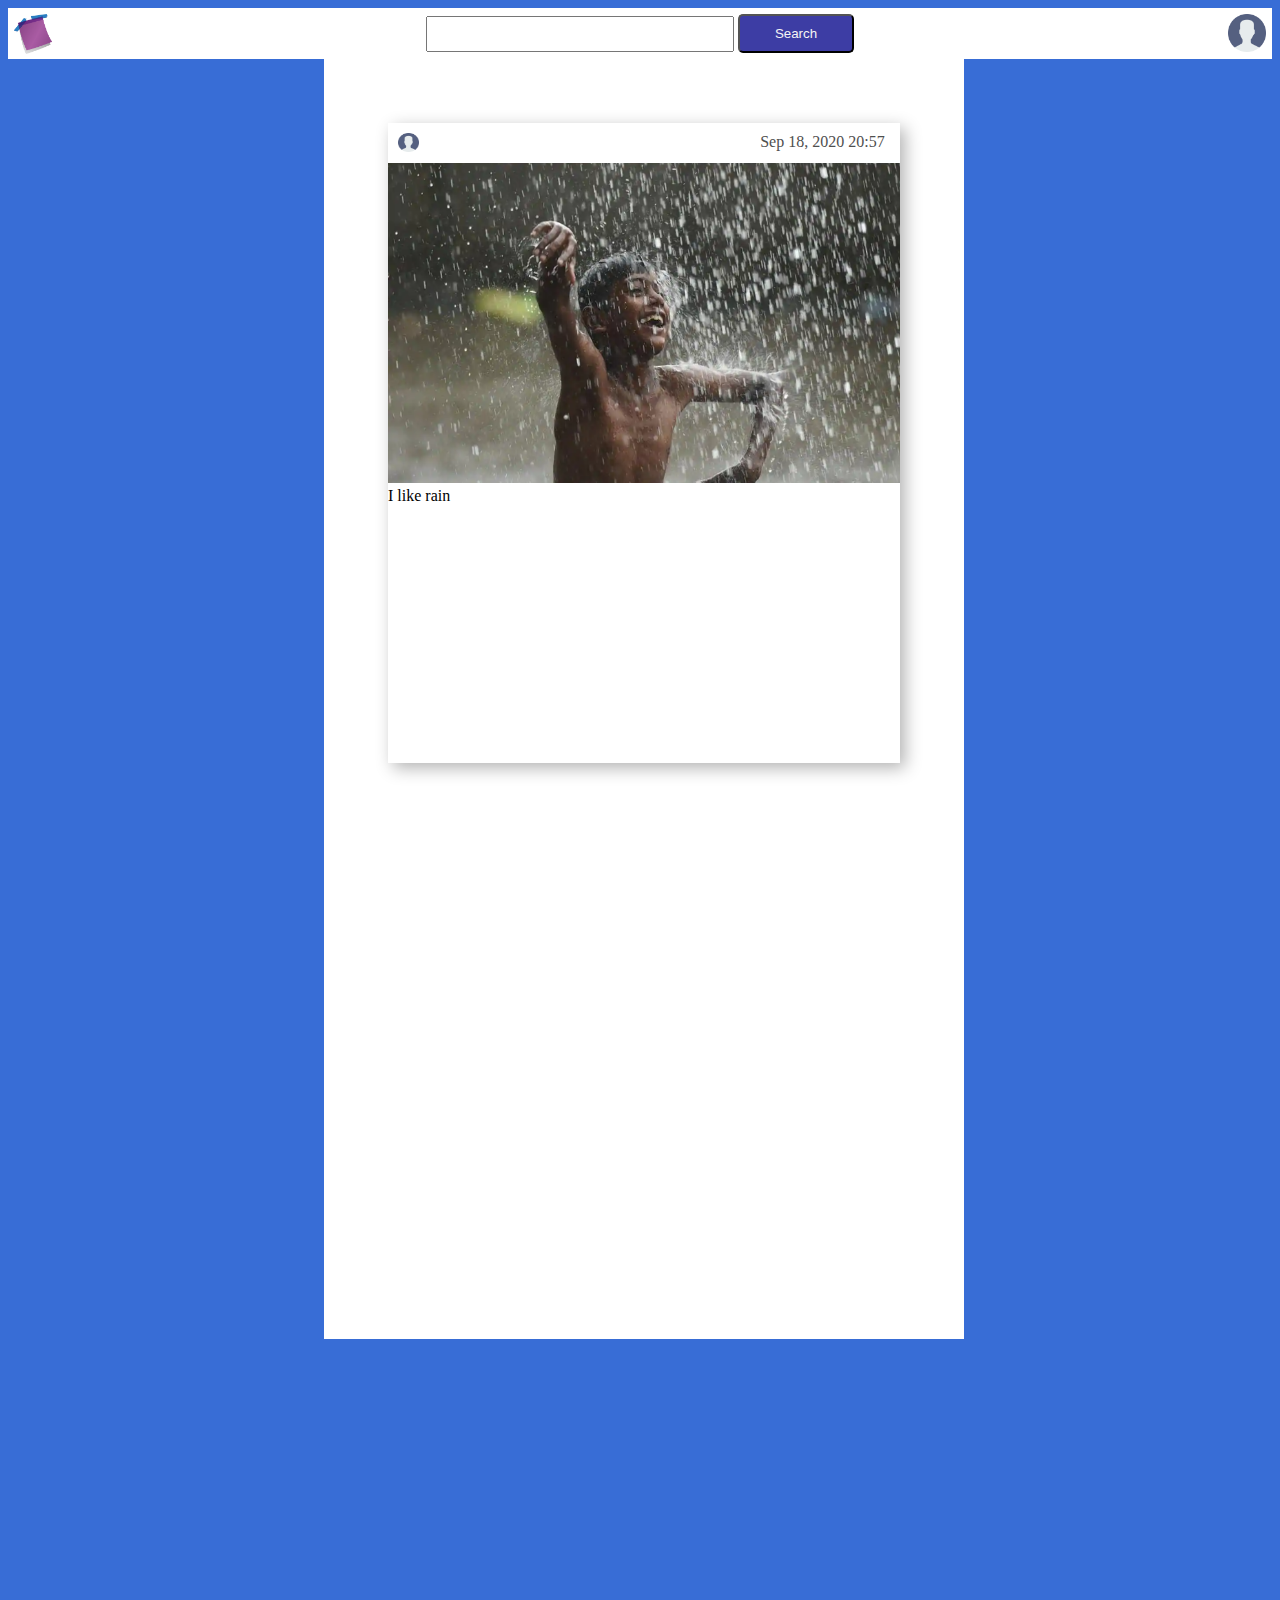
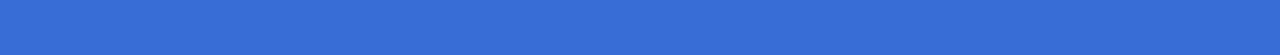
==== index.html @ 6badafad "half post" ====
<!DOCTYPE html>
<html lang="en">
<head>
    <meta charset="UTF-8">
    <meta name="viewport" content="width=device-width, initial-scale=1">
    <link rel="stylesheet" href="res/css/index.css">
</head>
<body class="background">
<section class="header">
    <div class="search">
        <img id="stickynote" src="res/img/stickynote.png">
        <input type="text">
        <button class="SearchSubmit" type="button">Search</button>
        <img id="pic" src="res/img/me.png">
    </div>
</section>

<section class="feed">
    <div class="post">
        <a class="headerPost">
            <img id="pic2" src="res/img/me.png">
            <a2 id="kuupäev">Sep 18, 2020 20:57</a2>
        </a>
        <img id="postPic" src="res/img/rain.png">
        <label id="title" >I like rain</label>
    </div>


</section>

</body>
</html>
---- res/css/index.css ----
.background {
    background-color: #386dd6;
    max-width: 100%;
    max-height: 100%;
}

.header {
    background-color: white;
}

.feed {
    background-color: white;
    width: 50vw;
    height: 100vw;
    position: relative;
    overflow: hidden;
    margin: 0% 25% 25%;
}

.post {
    width: 40vw;
    height: 50vw;
    position: relative;
    margin: 10% 10% 10%;
    box-shadow: 0.3em 0.3em 1em rgba(0,0,0,0.3);
}

.SearchSubmit {
    position: center;
    color: whitesmoke;
    background-color: #3d3da4;
    border-radius: 5px;
    padding: 10px 35px;
}

.search {
    padding: 6px;
    border: none;
    text-align: center;
}

.search input {
    height: 30px;
    width: 300px;
}

.account {
    text-align: right;
}

#pic {
    height: 3%;
    width: 3%;
    float: right;
}

#pic2 {
    height: 3%;
    width: 4%;
    float: left;
    margin-left: 2%;
    margin-top: 2%;
    margin-bottom: 2%;
}

#postPic {
    height: 50%;
    width: 100%;
    position: relative;
}

#kuupäev {
    float: right;
    margin-right: 3%;
    margin-top: 2%;
    color: #4f4f4f;
}

#stickynote {
    float: left;
    height: 3%;
    width: 3%;
}

#title {
}
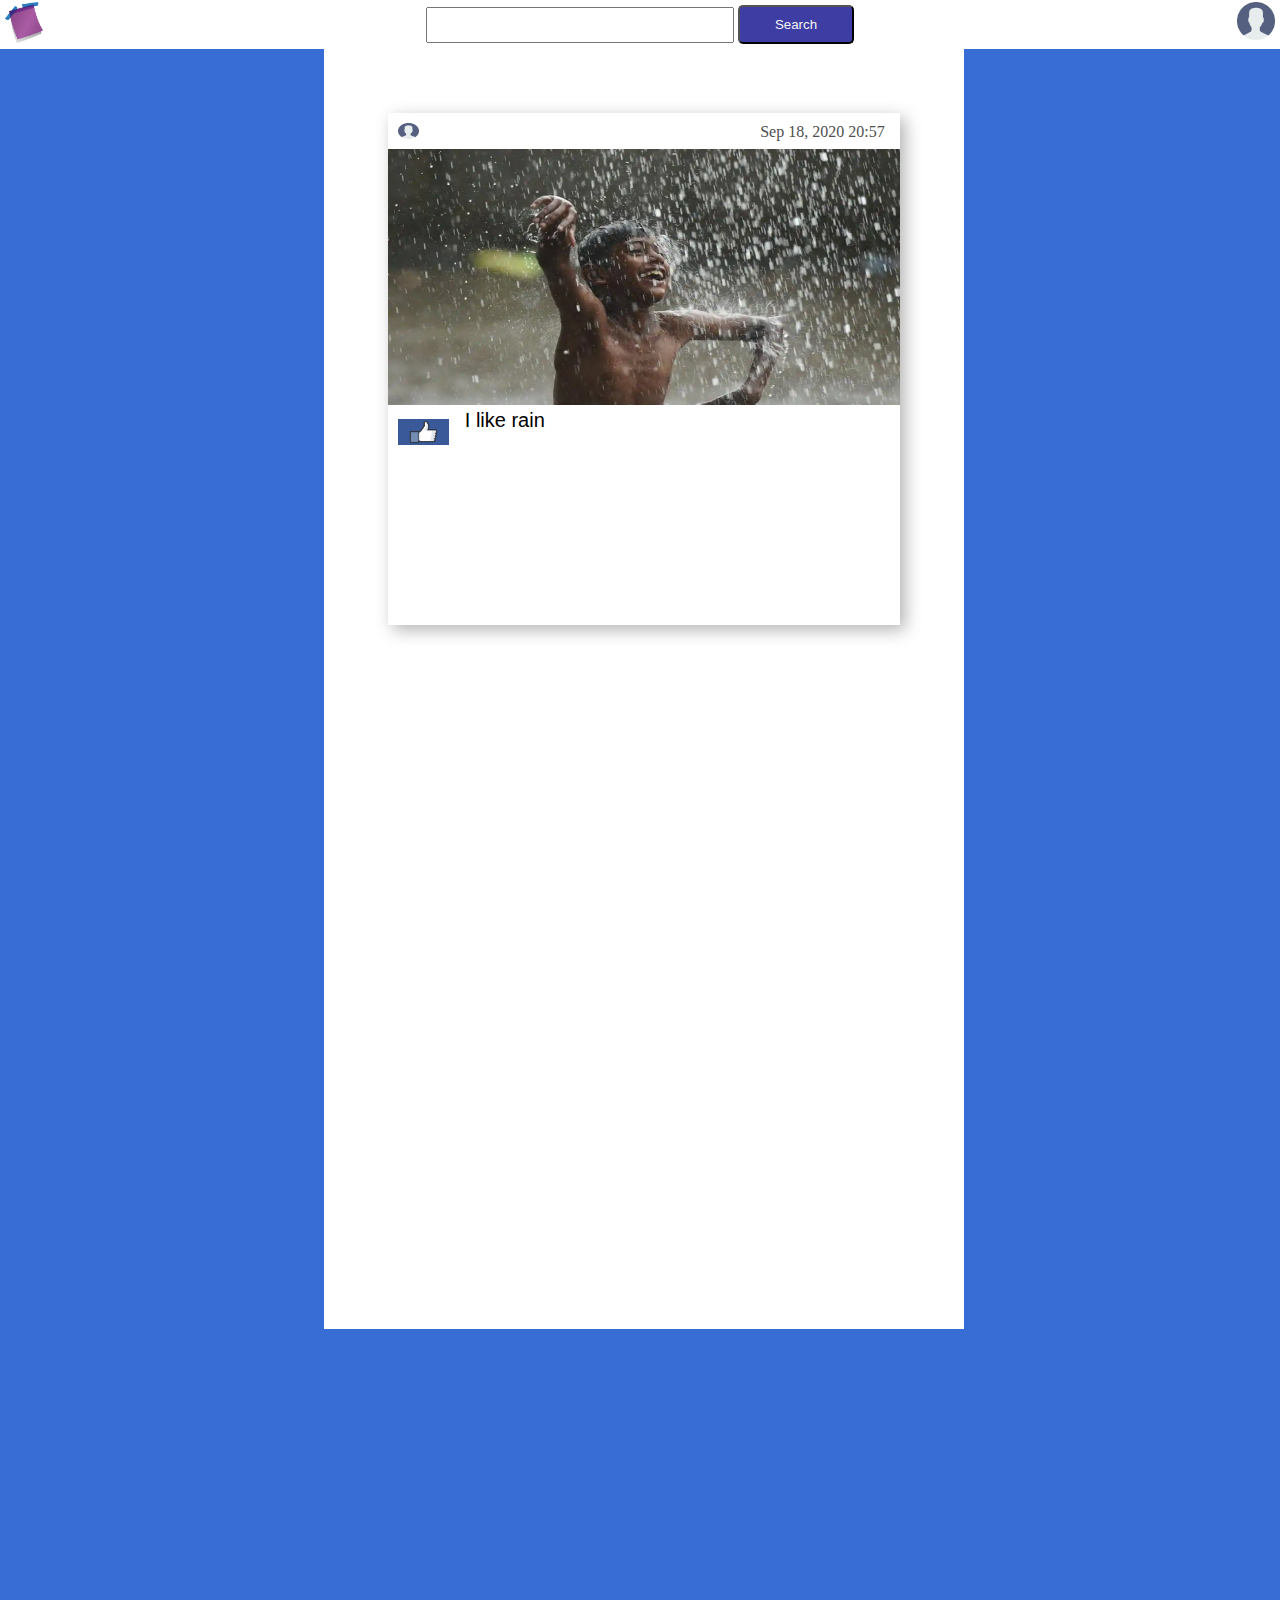
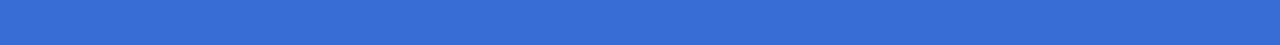
==== commit a1e332c2: "veits posti" ====
--- a/index.html
+++ b/index.html
@@ -23,6 +23,9 @@
         </a>
         <img id="postPic" src="res/img/rain.png">
         <label id="title" >I like rain</label>
+        <a3 class="likeButton">
+            <img id="like" src="res/img/like.png">
+        </a3>
     </div>
 
 
--- a/res/css/index.css
+++ b/res/css/index.css
@@ -5,7 +5,11 @@
 }
 
 .header {
+    position: relative;
     background-color: white;
+    margin-top: -8px;
+    margin-right: -8px;
+    margin-left: -8px;
 }
 
 .feed {
@@ -14,12 +18,12 @@
     height: 100vw;
     position: relative;
     overflow: hidden;
-    margin: 0% 25% 25%;
+    margin: 0 25% 25%;
 }
 
 .post {
     width: 40vw;
-    height: 50vw;
+    height: 40vw;
     position: relative;
     margin: 10% 10% 10%;
     box-shadow: 0.3em 0.3em 1em rgba(0,0,0,0.3);
@@ -34,7 +38,7 @@
 }
 
 .search {
-    padding: 6px;
+    padding: 5px;
     border: none;
     text-align: center;
 }
@@ -52,6 +56,7 @@
     height: 3%;
     width: 3%;
     float: right;
+    margin-top: -3px;
 }
 
 #pic2 {
@@ -80,7 +85,20 @@
     float: left;
     height: 3%;
     width: 3%;
+    margin-top: -3px;
 }
 
 #title {
+    font-size: 20px;
+    font-family: "Lucida Sans Unicode", "Lucida Grande", sans-serif;
+    margin-left: 3%;
+}
+
+#like {
+    height: 5%;
+    width: 10%;
+    float: left;
+    margin-left: 2%;
+    margin-top: 2%;
+    margin-bottom: 2%;
 }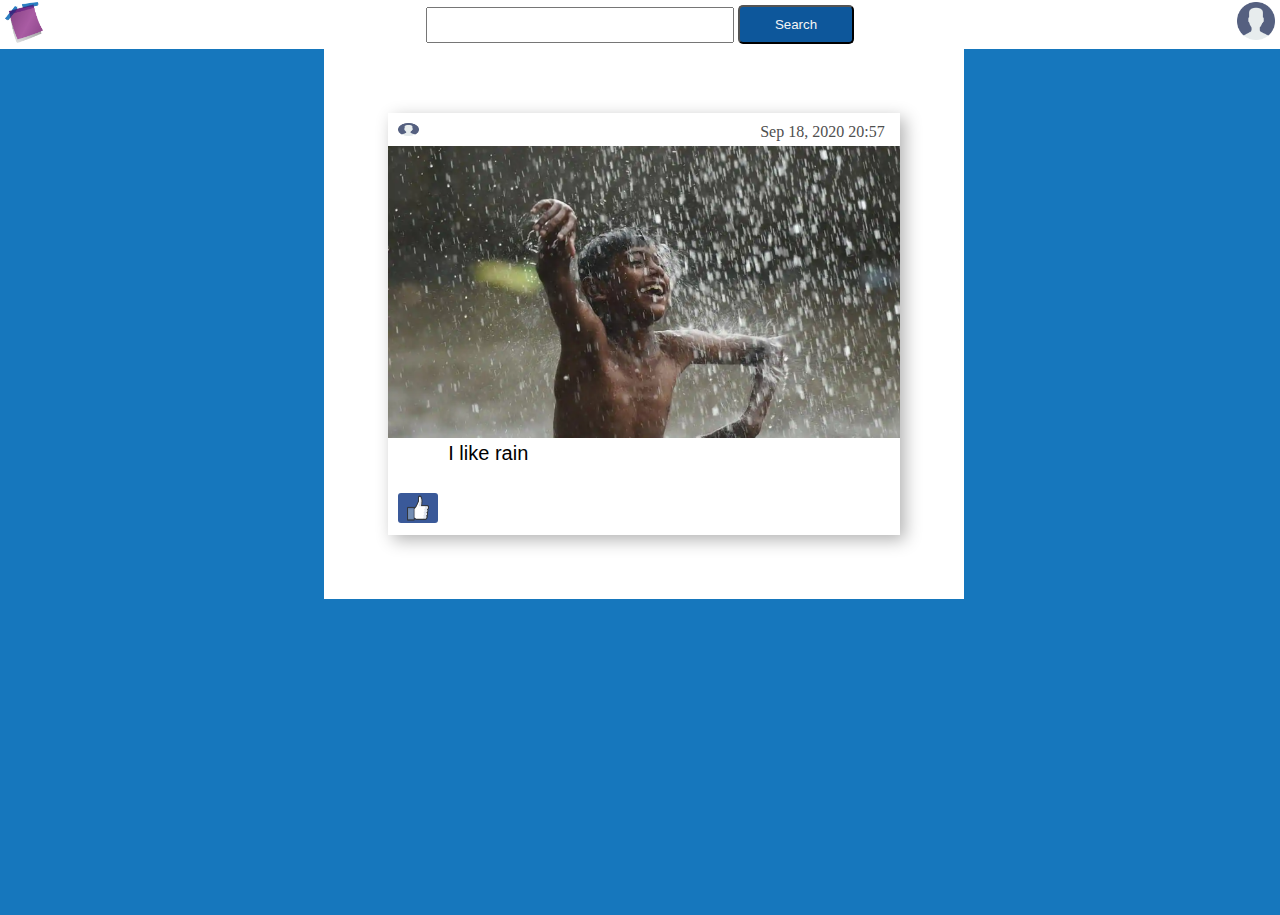
==== commit 6a56a21e: "kelng" ====
--- a/index.html
+++ b/index.html
@@ -22,9 +22,9 @@
             <a2 id="kuupäev">Sep 18, 2020 20:57</a2>
         </a>
         <img id="postPic" src="res/img/rain.png">
-        <label id="title" >I like rain</label>
+        <label id="title">I like rain</label>
         <a3 class="likeButton">
-            <img id="like" src="res/img/like.png">
+            <a href='index.html' target="_blank"><img id="like" src="res/img/like.png" alt="like logo"></a>
         </a3>
     </div>
 
--- a/res/css/index.css
+++ b/res/css/index.css
@@ -1,5 +1,5 @@
 .background {
-    background-color: #386dd6;
+    background-color: #1677bd;
     max-width: 100%;
     max-height: 100%;
 }
@@ -15,7 +15,7 @@
 .feed {
     background-color: white;
     width: 50vw;
-    height: 100vw;
+    height: 100%;
     position: relative;
     overflow: hidden;
     margin: 0 25% 25%;
@@ -23,18 +23,25 @@
 
 .post {
     width: 40vw;
-    height: 40vw;
+    height: 33vw;
     position: relative;
     margin: 10% 10% 10%;
-    box-shadow: 0.3em 0.3em 1em rgba(0,0,0,0.3);
+    box-shadow: 0.3em 0.3em 1em rgba(0, 0, 0, 0.3);
 }
 
 .SearchSubmit {
     position: center;
     color: whitesmoke;
-    background-color: #3d3da4;
+    background-color: #0d579b;
     border-radius: 5px;
     padding: 10px 35px;
+}
+
+.a3 img {
+    width: 3%;
+    border-radius: 10px;
+    margin-top: 0.5%;
+    margin-right: 1%;
 }
 
 .search {
@@ -69,9 +76,8 @@
 }
 
 #postPic {
-    height: 50%;
-    width: 100%;
-    position: relative;
+    max-width: 100%;
+    max-height: 100%;
 }
 
 #kuupäev {
@@ -91,14 +97,19 @@
 #title {
     font-size: 20px;
     font-family: "Lucida Sans Unicode", "Lucida Grande", sans-serif;
-    margin-left: 3%;
+    margin-left: 10px;
+    margin-top: 7%;
 }
 
 #like {
-    height: 5%;
-    width: 10%;
+    height: 30px;
+    width: 40px;
+    border-radius: 3px;
+}
+
+.likeButton {
     float: left;
     margin-left: 2%;
-    margin-top: 2%;
+    margin-top: 10%;
     margin-bottom: 2%;
 }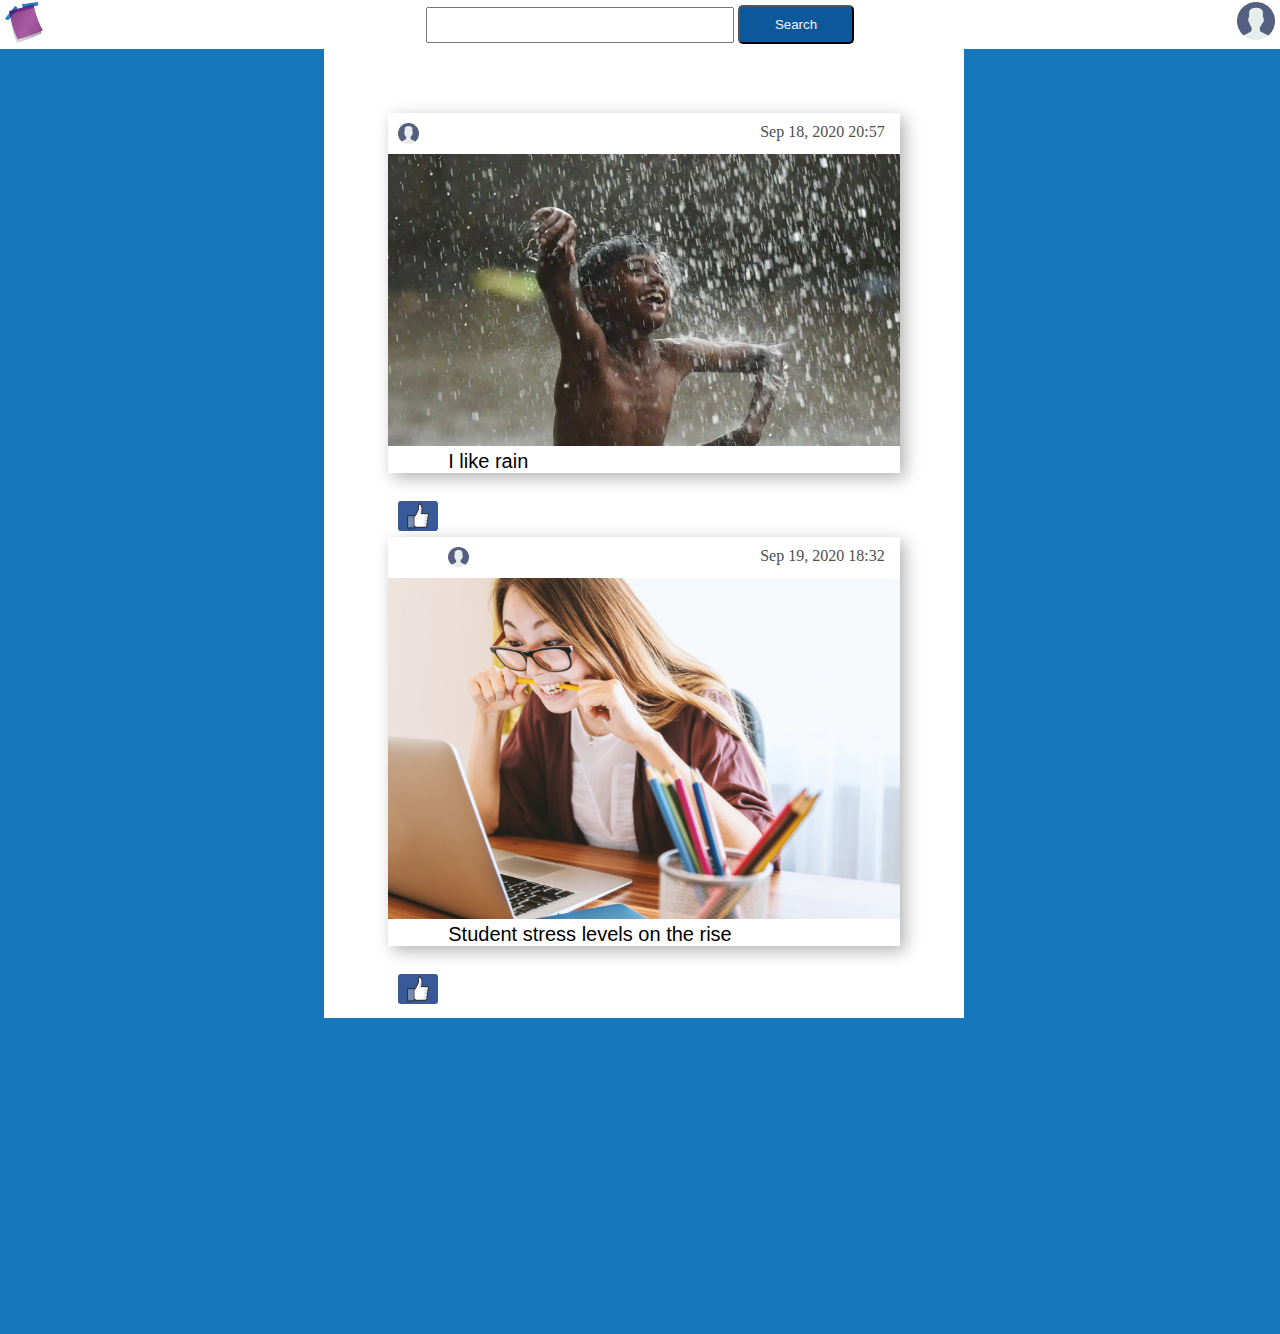
==== commit ab27c161: "changed the feed a bit" ====
--- a/index.html
+++ b/index.html
@@ -27,6 +27,17 @@
             <a href='index.html' target="_blank"><img id="like" src="res/img/like.png" alt="like logo"></a>
         </a3>
     </div>
+    <div class="post">
+        <a class="headerPost">
+            <img id="pic2" src="res/img/me.png">
+            <a2 id="kuupäev">Sep 19, 2020 18:32</a2>
+        </a>
+        <img id="postPic" src="res/img/studentStress.jpg">
+        <label id="title">Student stress levels on the rise</label>
+        <a3 class="likeButton">
+            <a href='index.html' target="_blank"><img id="like" src="res/img/like.png" alt="like logo"></a>
+        </a3>
+    </div>
 
 
 </section>
--- a/res/css/index.css
+++ b/res/css/index.css
@@ -23,7 +23,7 @@
 
 .post {
     width: 40vw;
-    height: 33vw;
+    height: auto;
     position: relative;
     margin: 10% 10% 10%;
     box-shadow: 0.3em 0.3em 1em rgba(0, 0, 0, 0.3);
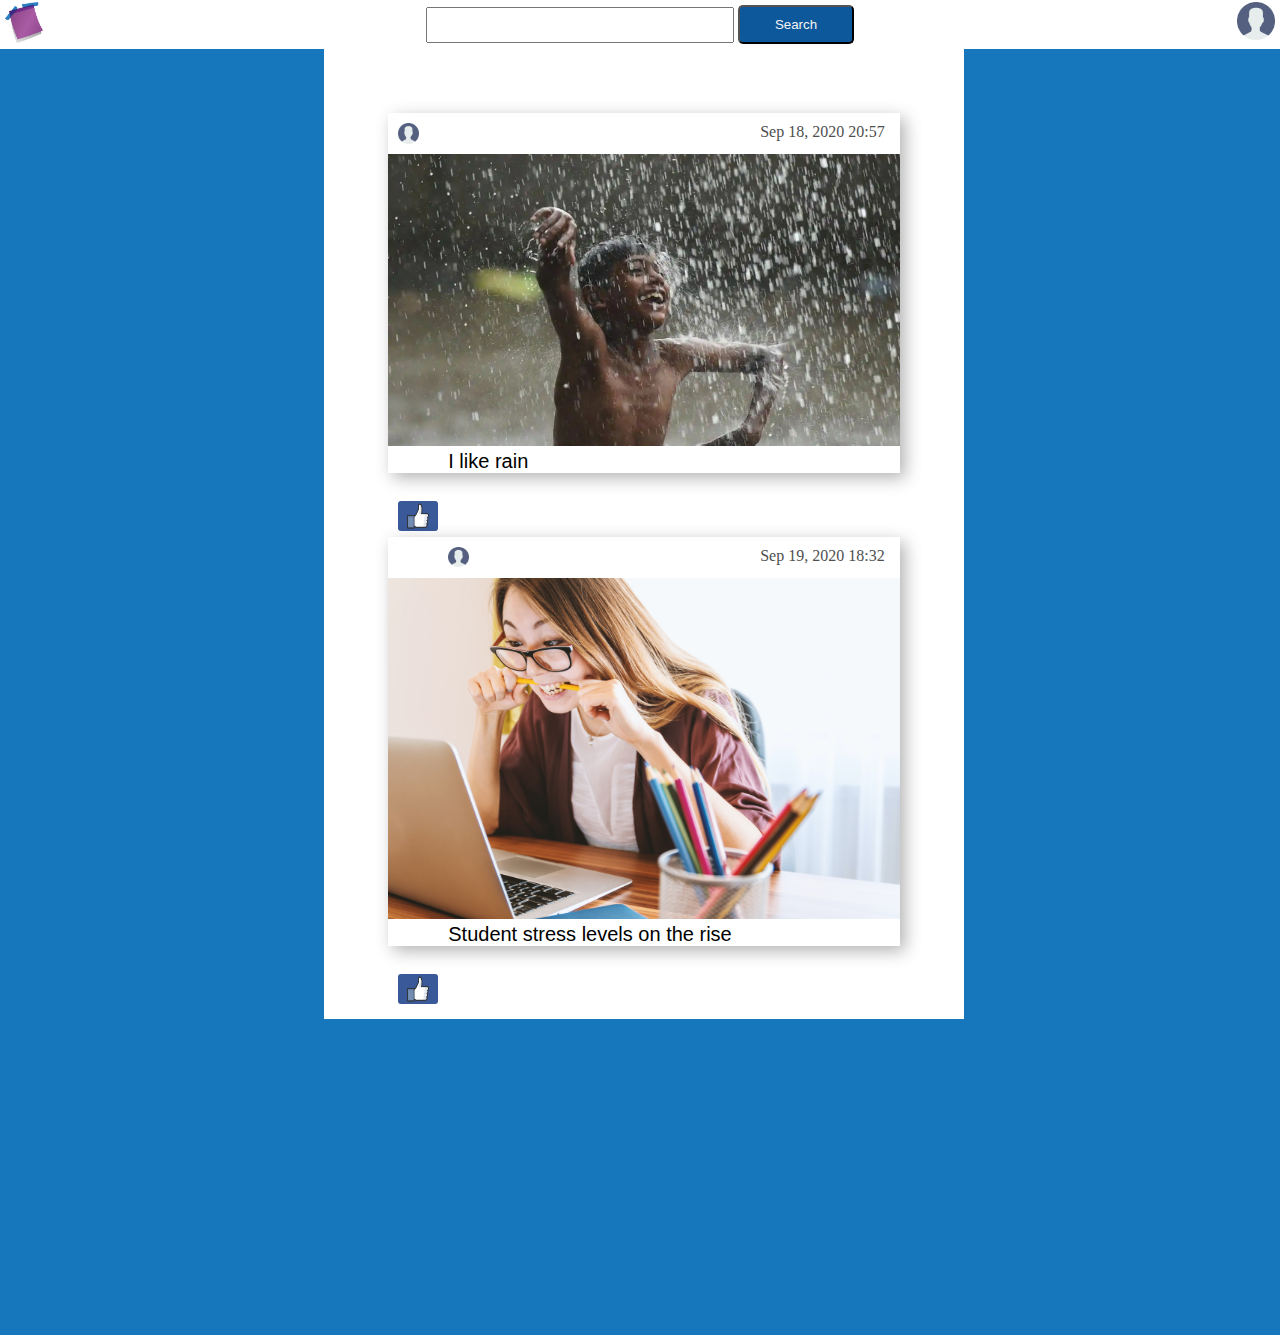
==== commit 17c16b19: "general sibling" ====
--- a/index.html
+++ b/index.html
@@ -17,25 +17,25 @@
 
 <section class="feed">
     <div class="post">
-        <a class="headerPost">
-            <img id="pic2" src="res/img/me.png">
+        <a99 class="headerPost">
+            <img class="pic2" src="res/img/me.png">
             <a2 id="kuupäev">Sep 18, 2020 20:57</a2>
-        </a>
-        <img id="postPic" src="res/img/rain.png">
-        <label id="title">I like rain</label>
+        </a99>
+        <img class="postPic" src="res/img/rain.png">
+        <label class="title">I like rain</label>
         <a3 class="likeButton">
-            <a href='index.html' target="_blank"><img id="like" src="res/img/like.png" alt="like logo"></a>
+            <a href='index.html' target="_blank"><img class="like" src="res/img/like.png" alt="like logo"></a>
         </a3>
     </div>
     <div class="post">
-        <a class="headerPost">
-            <img id="pic2" src="res/img/me.png">
+        <a99 class="headerPost">
+            <img class="pic2" src="res/img/me.png">
             <a2 id="kuupäev">Sep 19, 2020 18:32</a2>
-        </a>
-        <img id="postPic" src="res/img/studentStress.jpg">
-        <label id="title">Student stress levels on the rise</label>
+        </a99>
+        <img class="postPic" src="res/img/studentStress.jpg">
+        <label class="title">Student stress levels on the rise</label>
         <a3 class="likeButton">
-            <a href='index.html' target="_blank"><img id="like" src="res/img/like.png" alt="like logo"></a>
+            <a href='index.html' target="_blank"><img class="like" src="res/img/like.png" alt="like logo"></a>
         </a3>
     </div>
 
--- a/res/css/index.css
+++ b/res/css/index.css
@@ -37,13 +37,6 @@
     padding: 10px 35px;
 }
 
-.a3 img {
-    width: 3%;
-    border-radius: 10px;
-    margin-top: 0.5%;
-    margin-right: 1%;
-}
-
 .search {
     padding: 5px;
     border: none;
@@ -66,7 +59,7 @@
     margin-top: -3px;
 }
 
-#pic2 {
+.pic2 {
     height: 3%;
     width: 4%;
     float: left;
@@ -75,10 +68,6 @@
     margin-bottom: 2%;
 }
 
-#postPic {
-    max-width: 100%;
-    max-height: 100%;
-}
 
 #kuupäev {
     float: right;
@@ -94,14 +83,28 @@
     margin-top: -3px;
 }
 
-#title {
+div label {
     font-size: 20px;
     font-family: "Lucida Sans Unicode", "Lucida Grande", sans-serif;
     margin-left: 10px;
     margin-top: 7%;
 }
 
-#like {
+label + a3 img {
+
+    width: 3%;
+    border-radius: 10px;
+    margin-top: 0.5%;
+    margin-right: 1%;
+
+}
+
+a99 ~ .postPic {
+    max-width: 100%;
+    max-height: 100%;
+}
+
+.like {
     height: 30px;
     width: 40px;
     border-radius: 3px;
@@ -112,4 +115,4 @@
     margin-left: 2%;
     margin-top: 10%;
     margin-bottom: 2%;
-}+}
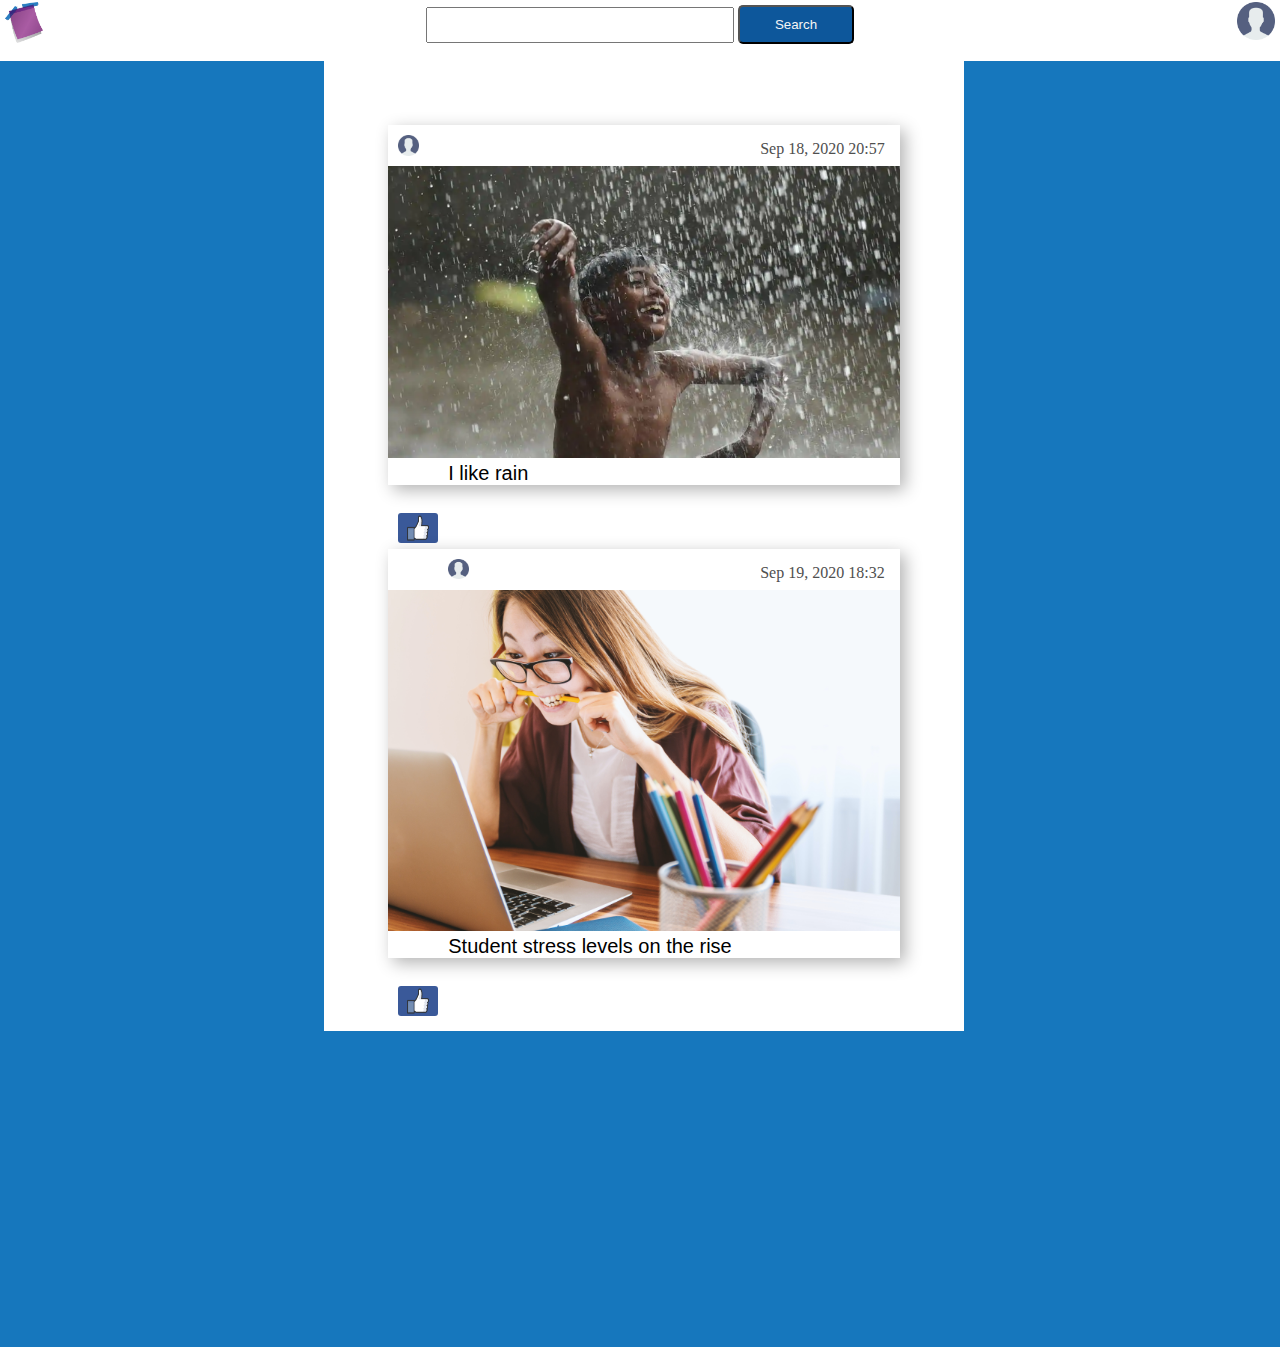
==== commit 1e228444: "child selector" ====
--- a/index.html
+++ b/index.html
@@ -19,7 +19,7 @@
     <div class="post">
         <a99 class="headerPost">
             <img class="pic2" src="res/img/me.png">
-            <a2 id="kuupäev">Sep 18, 2020 20:57</a2>
+            <a2 class="kuupäev">Sep 18, 2020 20:57</a2>
         </a99>
         <img class="postPic" src="res/img/rain.png">
         <label class="title">I like rain</label>
@@ -30,7 +30,7 @@
     <div class="post">
         <a99 class="headerPost">
             <img class="pic2" src="res/img/me.png">
-            <a2 id="kuupäev">Sep 19, 2020 18:32</a2>
+            <a2 class="kuupäev">Sep 19, 2020 18:32</a2>
         </a99>
         <img class="postPic" src="res/img/studentStress.jpg">
         <label class="title">Student stress levels on the rise</label>
--- a/res/css/index.css
+++ b/res/css/index.css
@@ -10,6 +10,7 @@
     margin-top: -8px;
     margin-right: -8px;
     margin-left: -8px;
+    padding-bottom: 12px;
 }
 
 .feed {
@@ -69,10 +70,10 @@
 }
 
 
-#kuupäev {
+a99 > .kuupäev{
     float: right;
     margin-right: 3%;
-    margin-top: 2%;
+    margin-top: 3%;
     color: #4f4f4f;
 }
 
@@ -83,7 +84,7 @@
     margin-top: -3px;
 }
 
-div label {
+.post label {
     font-size: 20px;
     font-family: "Lucida Sans Unicode", "Lucida Grande", sans-serif;
     margin-left: 10px;
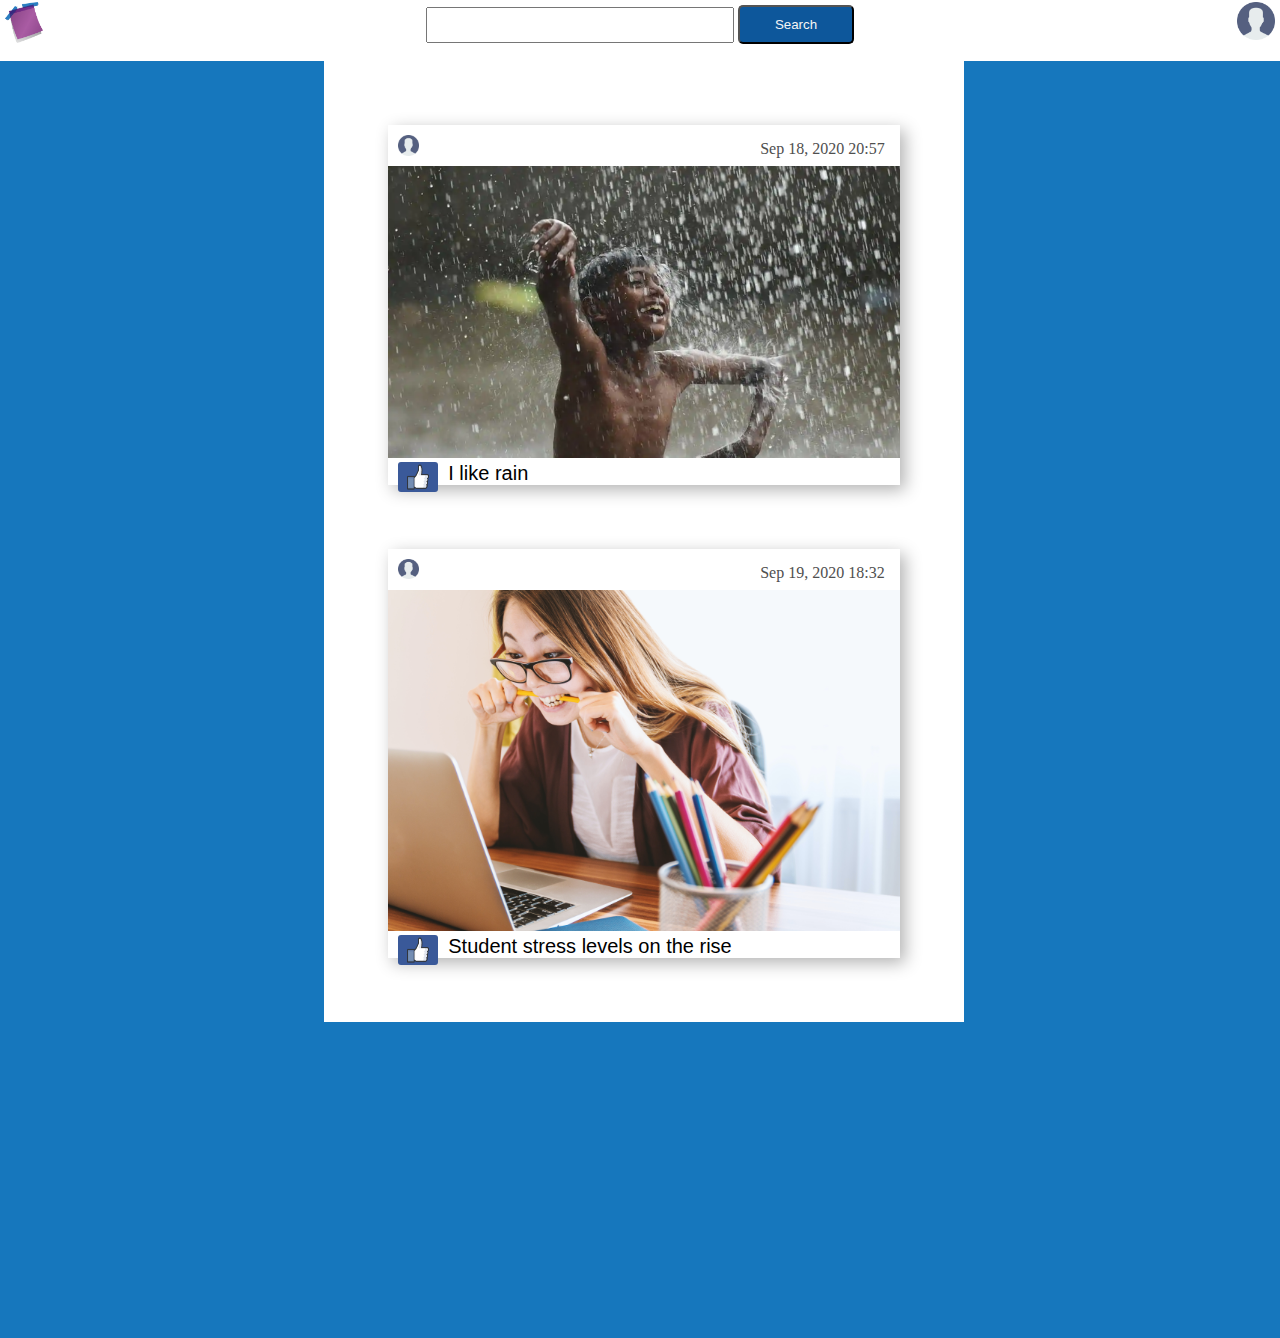
==== commit 4e38d5c2: "like" ====
--- a/index.html
+++ b/index.html
@@ -38,8 +38,7 @@
             <a href='index.html' target="_blank"><img class="like" src="res/img/like.png" alt="like logo"></a>
         </a3>
     </div>
-
-
+    
 </section>
 
 </body>
--- a/res/css/index.css
+++ b/res/css/index.css
@@ -84,7 +84,7 @@
     margin-top: -3px;
 }
 
-.post label {
+.post .title {
     font-size: 20px;
     font-family: "Lucida Sans Unicode", "Lucida Grande", sans-serif;
     margin-left: 10px;
@@ -114,6 +114,5 @@
 .likeButton {
     float: left;
     margin-left: 2%;
-    margin-top: 10%;
     margin-bottom: 2%;
 }
